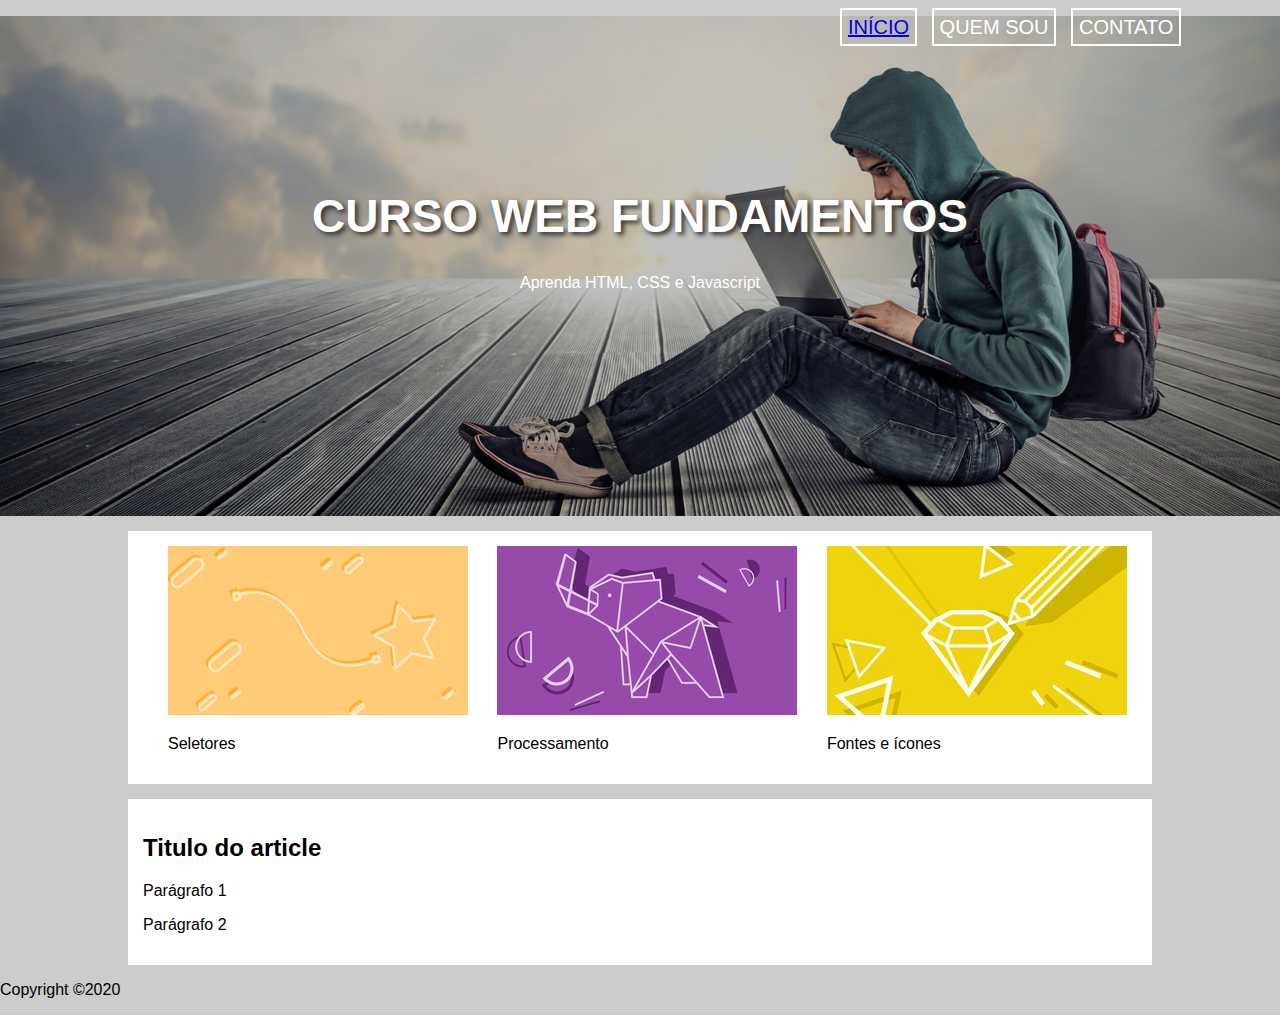
==== Projeto 1 CSS/index.html @ cdf3fec2 "atualizando" ====
<!DOCTYPE html>
<html lang="pt-br">
    <head>
        <title></title>
        <meta charset="utf-8">
        <meta name="author" content="Bombeta">
        <meta name="description" content="trabalhando com imagens">
        <link rel="stylesheet" type="text/css" href="estilo.css">
        
    </head>
    <body>
       
        <div id="principal">
            <header class="hero">
                <nav>
                    <ul>
                        <ol class="menu_base"><a href="projetoCss.html">Início</a></ol>
                        <ol class="menu"><a href="#"></a>Quem sou</ol>
                        <ol class="menu"><a href="#"></a>Contato</ol>
                    </ul>
                </nav>
                <div class="hero-content">
                    <h1>Curso Web Fundamentos</h1>
                    <p>Aprenda HTML, CSS e Javascript</p>
                </div>
            </header>

            <main>
                <section class="content-section">
                    <div class="card">
                        <img src="imagens/card_01.png" alt="">
                        <p>Seletores</p>
                    </div>
                    <div class="card">
                        <img src="imagens/card_02.jpg" alt="">
                        <p>Processamento</p>
                    </div>
                    <div class="card">
                        <img src="imagens/card_03.jpg" alt="">
                        <p>Fontes e ícones</p>
                    </div>

                </section>

                <section class="content-section">
                    <article>
                        <header><h2>Titulo do article</h2></header>
                        <p>Parágrafo 1</p>
                        <p>Parágrafo 2</p>
                    </article>
                </section>
            </main>

            <footer>
                <p>Copyright &copy;2020</p>
            </footer>

        </div>

    </body>
</html>
---- Projeto 1 CSS/estilo.css ----
body{
    font-family: arial, sans-serif;
    background: #ccc;
    margin: 0;

}

.hero{
    background-image: url(imagens/bg-3.jpg);
    height: 500px;
    background-position: right center;
    background-size: cover; /** cover ocupa área inteira msmq esconda um pedaço da img */

}

.hero-content{
    text-align: center;
    color: white;
    margin-top: 150px;
}

.hero-content h1{
    text-transform: uppercase;
    font-size: 46px;
    text-shadow: 3px 3px 5px #333;
}

main{
    width: 80%;
    margin: auto;
}

.content-section{
    background-color: white;
    padding: 15px;
    margin-top: 15px;
}

.card{
    display: inline-block;
    margin-left: 25px;
}

.menu_base{
    font-size: 20px;
    text-transform: uppercase;
    border-color: white;
    border: 2px solid;
    margin-left: 800px;
    margin-right: 0px;
    width: 50px;
    padding: 6px;
    color: white;
    display: inline;
}

.menu{
    font-size: 20px;
    text-transform: uppercase;
    border-color: white;
    border: 2px solid;
    margin-left: 10px;
    margin-right: 0px;
    width: 50px;
    padding: 6px;
    color: white;
    display: inline;

    
    
}
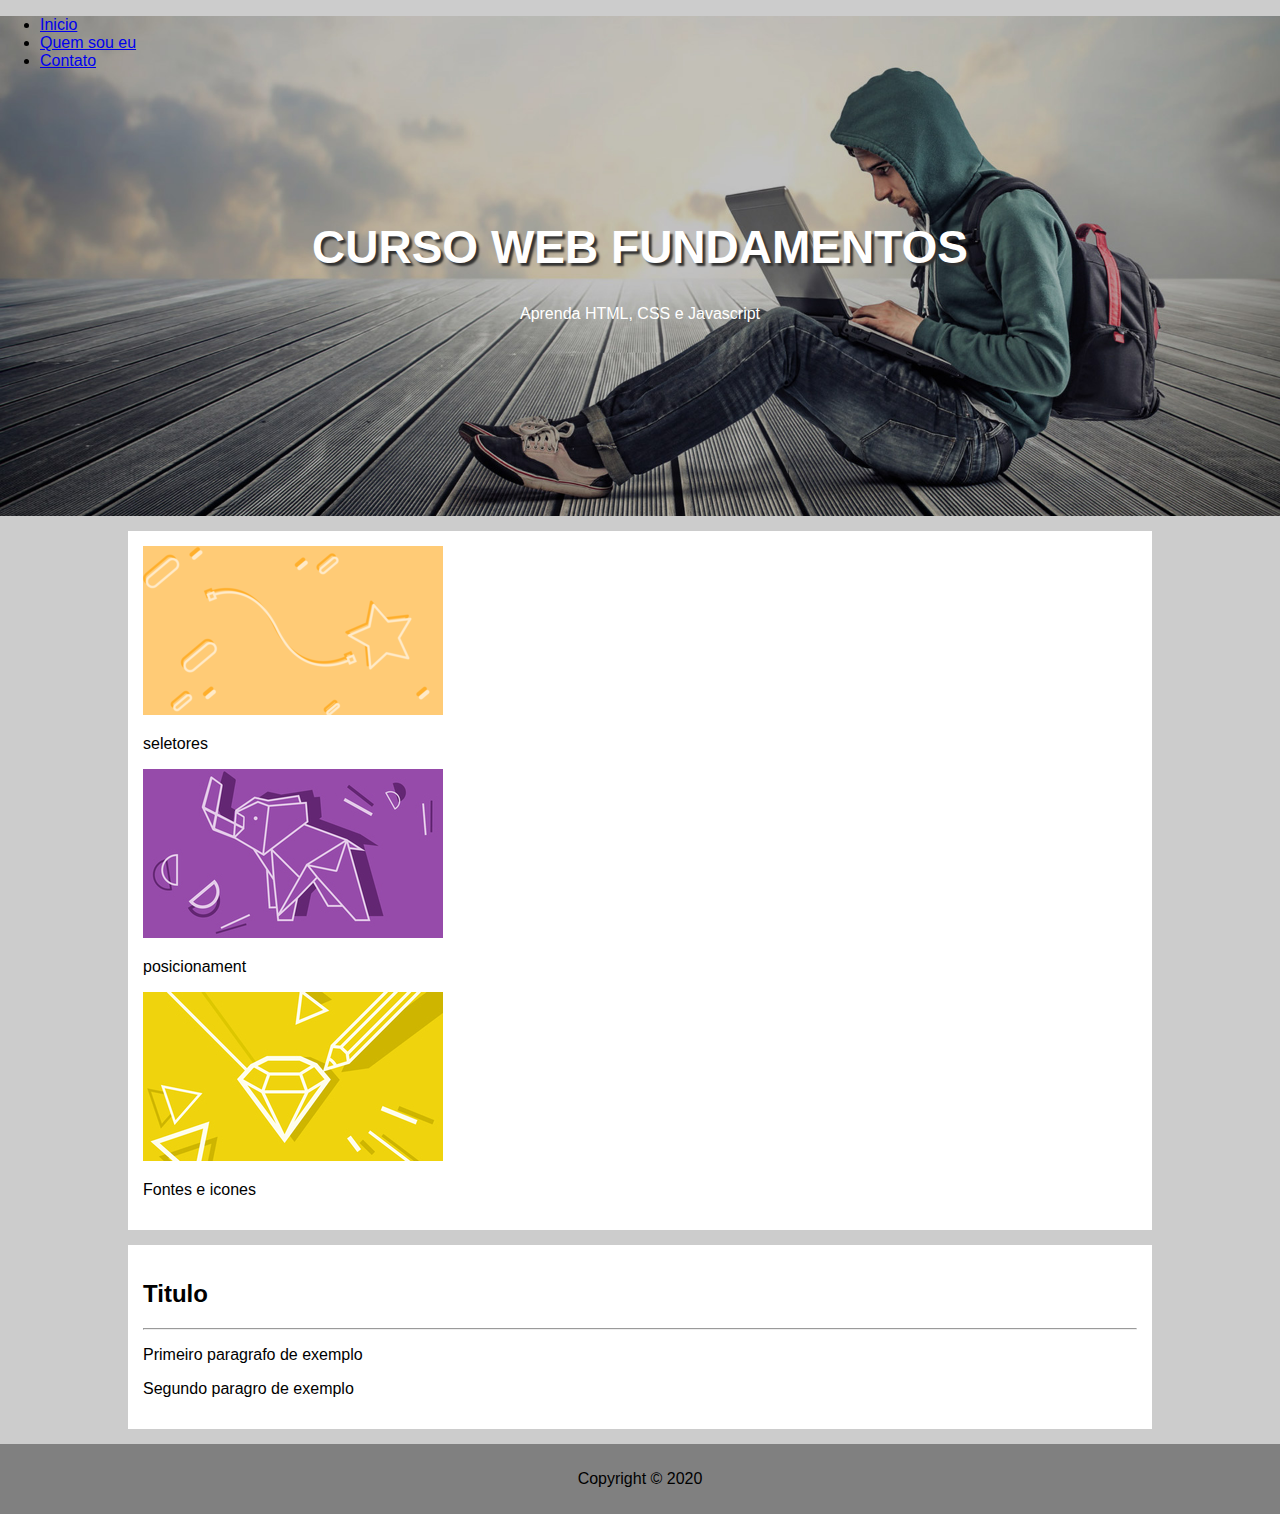
==== commit 20421b2e: "att" ====
--- a/Projeto 1 CSS/index.html
+++ b/Projeto 1 CSS/index.html
@@ -14,45 +14,51 @@
             <header class="hero">
                 <nav>
                     <ul>
-                        <ol class="menu_base"><a href="projetoCss.html">Início</a></ol>
-                        <ol class="menu"><a href="#"></a>Quem sou</ol>
-                        <ol class="menu"><a href="#"></a>Contato</ol>
+                        <li><a href="index.html">Inicio</a></li>
+                        <li><a href="#">Quem sou eu</a></li>
+                        <li><a href="#">Contato</a></li>
                     </ul>
                 </nav>
+
                 <div class="hero-content">
                     <h1>Curso Web Fundamentos</h1>
                     <p>Aprenda HTML, CSS e Javascript</p>
                 </div>
+                
+
             </header>
 
             <main>
                 <section class="content-section">
                     <div class="card">
-                        <img src="imagens/card_01.png" alt="">
-                        <p>Seletores</p>
-                    </div>
-                    <div class="card">
-                        <img src="imagens/card_02.jpg" alt="">
-                        <p>Processamento</p>
-                    </div>
-                    <div class="card">
-                        <img src="imagens/card_03.jpg" alt="">
-                        <p>Fontes e ícones</p>
+                        <img src="imagens/card_01.png" alt="none">
+                        <p>seletores</p>
                     </div>
 
+                    <div class="card">
+                        <img src="imagens/card_02.jpg" alt="none">
+                        <p>posicionament</p>
+                    </div>
+                    
+                    <div class="card">
+                        <img src="imagens/card_03.jpg" alt="none">
+                        <p>Fontes e icones</p>
+                    </div>
                 </section>
 
                 <section class="content-section">
-                    <article>
-                        <header><h2>Titulo do article</h2></header>
-                        <p>Parágrafo 1</p>
-                        <p>Parágrafo 2</p>
+                   <article>
+                       <header> <h2>Titulo</h2> </header>
+                       <hr>
+                       <p>Primeiro paragrafo de exemplo</p>
+                       <p>Segundo paragro de exemplo</p>
                     </article>
-                </section>
+                <section>
+            
             </main>
 
             <footer>
-                <p>Copyright &copy;2020</p>
+                <p>Copyright &#169 2020</p>
             </footer>
 
         </div>
--- a/Projeto 1 CSS/estilo.css
+++ b/Projeto 1 CSS/estilo.css
@@ -1,19 +1,19 @@
 body{
     font-family: arial, sans-serif;
     background: #ccc;
-    margin: 0;
-
+    margin: 0px;
 }
 
 .hero{
     background-image: url(imagens/bg-3.jpg);
     height: 500px;
-    background-position: right center;
-    background-size: cover; /** cover ocupa área inteira msmq esconda um pedaço da img */
-
+    background-position: right center;  /** centraliza a imagem a partir da direita **/
+    background-size: cover;             /** usa a imagem inteira **/
+     
 }
 
-.hero-content{
+.hero-content
+{
     text-align: center;
     color: white;
     margin-top: 150px;
@@ -21,51 +21,33 @@
 
 .hero-content h1{
     text-transform: uppercase;
-    font-size: 46px;
-    text-shadow: 3px 3px 5px #333;
+    font-size: 46px;    
+    text-shadow: 3px 3px 2px #333;
 }
 
 main{
     width: 80%;
     margin: auto;
+
 }
 
 .content-section{
     background-color: white;
     padding: 15px;
     margin-top: 15px;
+    margin-bottom: 15px;
 }
 
-.card{
-    display: inline-block;
-    margin-left: 25px;
+.content-section hr{
+    color: white;
+   
 }
 
-.menu_base{
-    font-size: 20px;
-    text-transform: uppercase;
-    border-color: white;
-    border: 2px solid;
-    margin-left: 800px;
-    margin-right: 0px;
-    width: 50px;
-    padding: 6px;
-    color: white;
-    display: inline;
-}
-
-.menu{
-    font-size: 20px;
-    text-transform: uppercase;
-    border-color: white;
-    border: 2px solid;
-    margin-left: 10px;
-    margin-right: 0px;
-    width: 50px;
-    padding: 6px;
-    color: white;
-    display: inline;
-
-    
-    
-}
+footer{
+    background-color: gray;
+    text-align: center;
+    text-decoration-color: white;
+    margin-bottom: 0 px;
+    padding-top: 10px;
+    padding-bottom: 10px;
+}